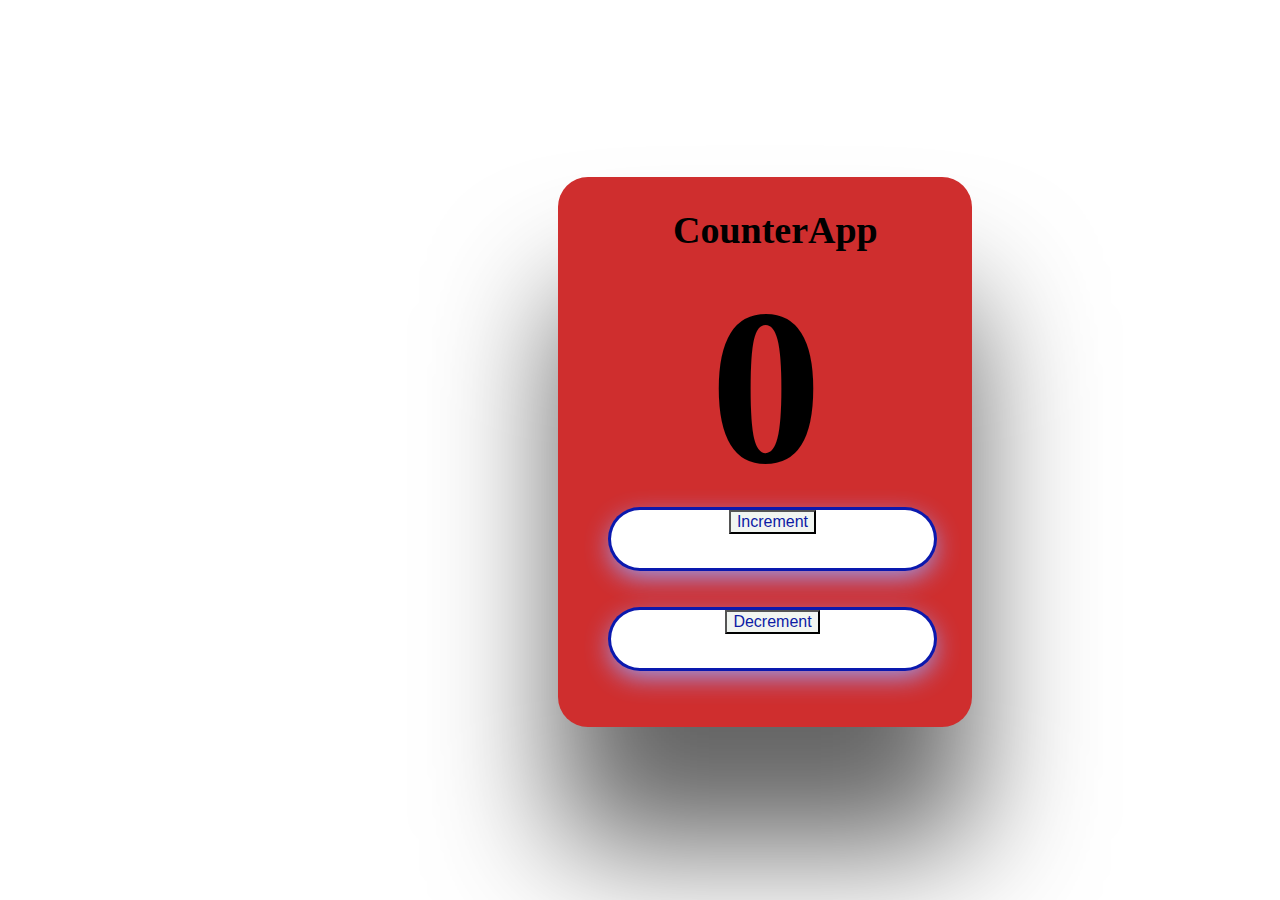
==== new.html @ eea18eae "initial commit" ====
<!DOCTYPE html>
<html>
	<head>
		<!-- CSS code-->

		<style>
			/*apply css properties to body tag*/

			body {
				position: absolute;
				left: 0%;
				text-align: center;
				background-color:linear-gradient(309.41deg, #39FFF3 -13.25%, rgba(0, 16, 171, 0.96) 110.52%);
			}

			/*apply css properties to container class*/

			.container {
				justify-content: center;
				align-items: center;
				display: flex;
				height: 100%;
				text-align: center;
			}

			.rectangle {
				position: absolute;
				width: 414px;
				height: 550px;
				left: 550px;
				top: 169px;
				
				background: #cf2e2e;
				box-shadow: 0px 119px 126px rgba(0, 0, 0, 0.61);
				border-radius: 30px;
			}

			.rectanglei {
				position: absolute;
width: 329px;
height: 64px;
left: 50px;
top: 330px;

background: #FFFFFF;
border: 3px solid rgba(0, 16, 171, 0.96);
box-sizing: border-box;
box-shadow: 0px 8px 27px -3px #97A1F5;
border-radius: 73px;
			}
			.rectangled {
				position: absolute;
width: 329px;
height: 64px;
left: 50px;
top: 430px;

background: #FFFFFF;
border: 3px solid rgba(0, 16, 171, 0.96);
box-sizing: border-box;
box-shadow: 0px 8px 27px -3px #97A1F5;
border-radius: 73px;
			}

			

			/*apply css properties to button tag*/

			button {
				font-size: 16px;
				background-color: rgb(241, 245, 241);
				color: #0C1BA4;
				
			}

			/*apply hover effect to button tag*/

			button:hover {
				background-color: #0C1BA4;
				color: rgb(241, 245, 241);
			}

			/*apply css properties to h2 tag*/

			h2 {
				color: black;
				margin: 0 75px;
				width: 266px;
height: 200px;
font-weight: 600;
font-size: 223px;
line-height: 204px;
			}
			/*apply css properties to h1 tag*/

			h1 {
				color: #000000;
				text-align: center;
				padding-left: 5%;
				font-family: Poppins;
font-style: normal;
font-weight: 600;
font-size: 38px;
line-height: 57px;
			}
		</style>
	</head>

	<body>
		<!-- give a suitable heading using h1 tag-->
		

	    <div class="rectangle">
		    <h1>CounterApp</h1>
			<!-- adding button and heading to show the digits -->
			<!-- increment() and decrement() functions on button click-->
			<div class="rectanglei"><button onclick="increment()">Increment</button></div>
			
			<h2 id="counting"></h2>
			<div class="rectangled"><button onclick="decrement()">Decrement</button></div>
		</div>
		<!-- JavaScript code-->
		<script>
			//initialising a variable name data
			var data = 0;

			//printing default value of data that is 0 in h2 tag
			document.getElementById("counting").innerText = data;

			//creation of increment function
			function increment() {
				data = data + 1;
				document.getElementById("counting").innerText = data;
			}
			//creation of decrement function
			function decrement() {
				data = data - 1;
				document.getElementById("counting").innerText = data;
			}
		</script>
	</body>
</html>
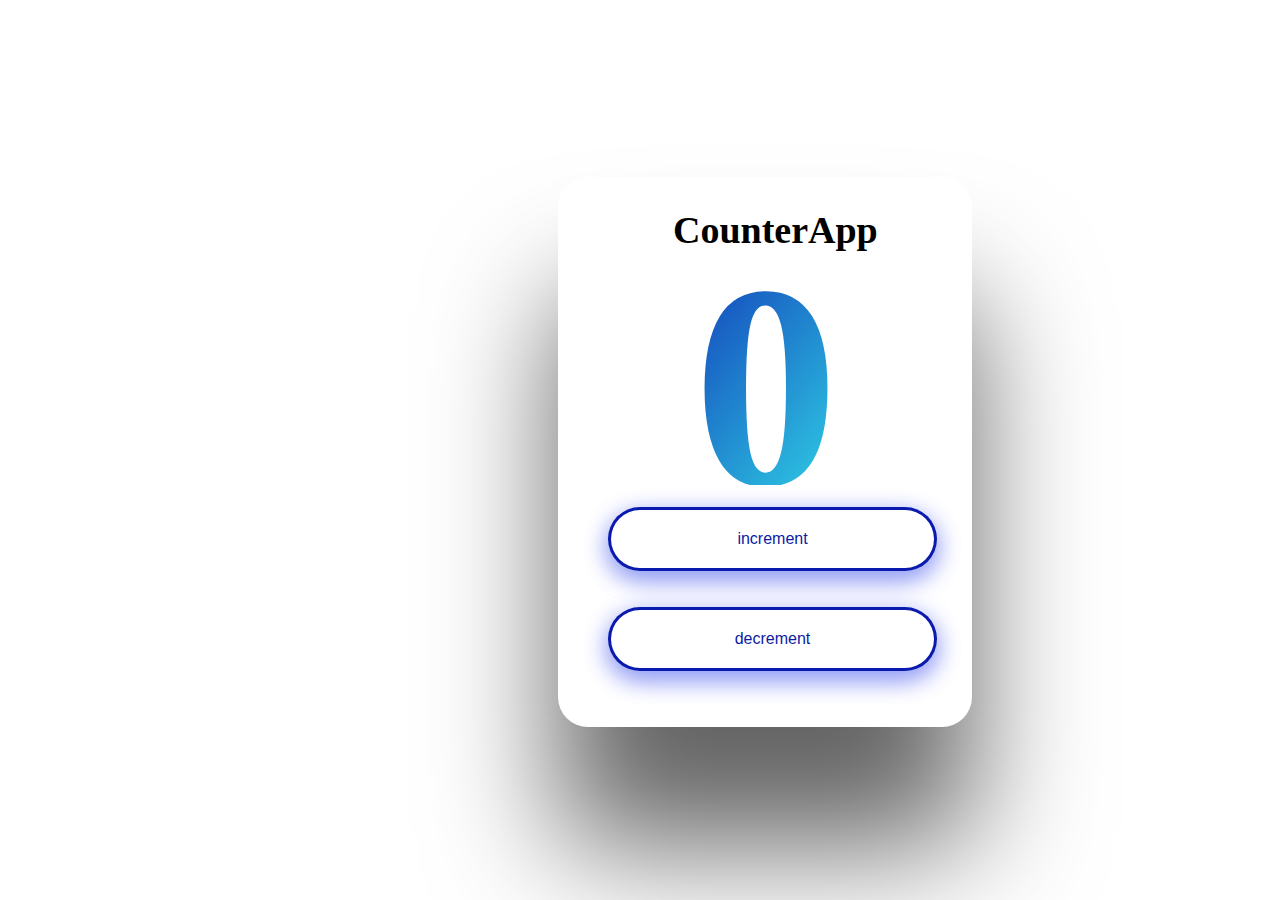
==== commit 5749401c: "made few changes" ====
--- a/new.html
+++ b/new.html
@@ -3,15 +3,20 @@
 	<head>
 		<!-- CSS code-->
 
-		<style>
+		<style >
 			/*apply css properties to body tag*/
 
+			
+			
+			
 			body {
 				position: absolute;
 				left: 0%;
 				text-align: center;
 				background-color:linear-gradient(309.41deg, #39FFF3 -13.25%, rgba(0, 16, 171, 0.96) 110.52%);
+				
 			}
+			
 
 			/*apply css properties to container class*/
 
@@ -21,6 +26,8 @@
 				display: flex;
 				height: 100%;
 				text-align: center;
+				background-color: linear-gradient(309.41deg, #39FFF3 -13.25%, rgba(0, 16, 171, 0.96) 110.52%);
+				
 			}
 
 			.rectangle {
@@ -30,7 +37,7 @@
 				left: 550px;
 				top: 169px;
 				
-				background: #cf2e2e;
+				background: #FFFFFF;
 				box-shadow: 0px 119px 126px rgba(0, 0, 0, 0.61);
 				border-radius: 30px;
 			}
@@ -43,7 +50,7 @@
 top: 330px;
 
 background: #FFFFFF;
-border: 3px solid rgba(0, 16, 171, 0.96);
+
 box-sizing: border-box;
 box-shadow: 0px 8px 27px -3px #97A1F5;
 border-radius: 73px;
@@ -56,7 +63,7 @@
 top: 430px;
 
 background: #FFFFFF;
-border: 3px solid rgba(0, 16, 171, 0.96);
+
 box-sizing: border-box;
 box-shadow: 0px 8px 27px -3px #97A1F5;
 border-radius: 73px;
@@ -67,9 +74,17 @@
 			/*apply css properties to button tag*/
 
 			button {
+				width: 329px;
+				height: 64px;
+				left: 50px;
+				top: 430px;
+				border-radius: 73px;
 				font-size: 16px;
-				background-color: rgb(241, 245, 241);
+				background-color: #FFFFFF;
+				box-shadow: 0px 8px 27px -3px #97A1F5;
 				color: #0C1BA4;
+				box-sizing: border-box;	
+				border: 3px solid rgba(0, 16, 171, 0.96);
 				
 			}
 
@@ -83,13 +98,15 @@
 			/*apply css properties to h2 tag*/
 
 			h2 {
-				color: black;
 				margin: 0 75px;
 				width: 266px;
 height: 200px;
 font-weight: 600;
-font-size: 223px;
+font-size: 290px;
 line-height: 204px;
+background: linear-gradient(309.41deg, #39FFF3 -13.25%, rgba(0, 16, 171, 0.96) 110.52%);
+-webkit-text-fill-color: transparent;
+-webkit-background-clip: text;
 			}
 			/*apply css properties to h1 tag*/
 
@@ -102,6 +119,7 @@
 font-weight: 600;
 font-size: 38px;
 line-height: 57px;
+
 			}
 		</style>
 	</head>
@@ -110,14 +128,16 @@
 		<!-- give a suitable heading using h1 tag-->
 		
 
-	    <div class="rectangle">
-		    <h1>CounterApp</h1>
+	    <div id="lin_grad">
+		    <div class="rectangle">
+		        <h1>CounterApp</h1>
 			<!-- adding button and heading to show the digits -->
 			<!-- increment() and decrement() functions on button click-->
-			<div class="rectanglei"><button onclick="increment()">Increment</button></div>
+			    <div class="rectanglei"><button onclick="increment()">increment</button></div>
 			
-			<h2 id="counting"></h2>
-			<div class="rectangled"><button onclick="decrement()">Decrement</button></div>
+			    <h2 id="counting" ></h2>
+			    <div class="rectangled"><button onclick="decrement()">decrement</button></div>
+		    </div>
 		</div>
 		<!-- JavaScript code-->
 		<script>
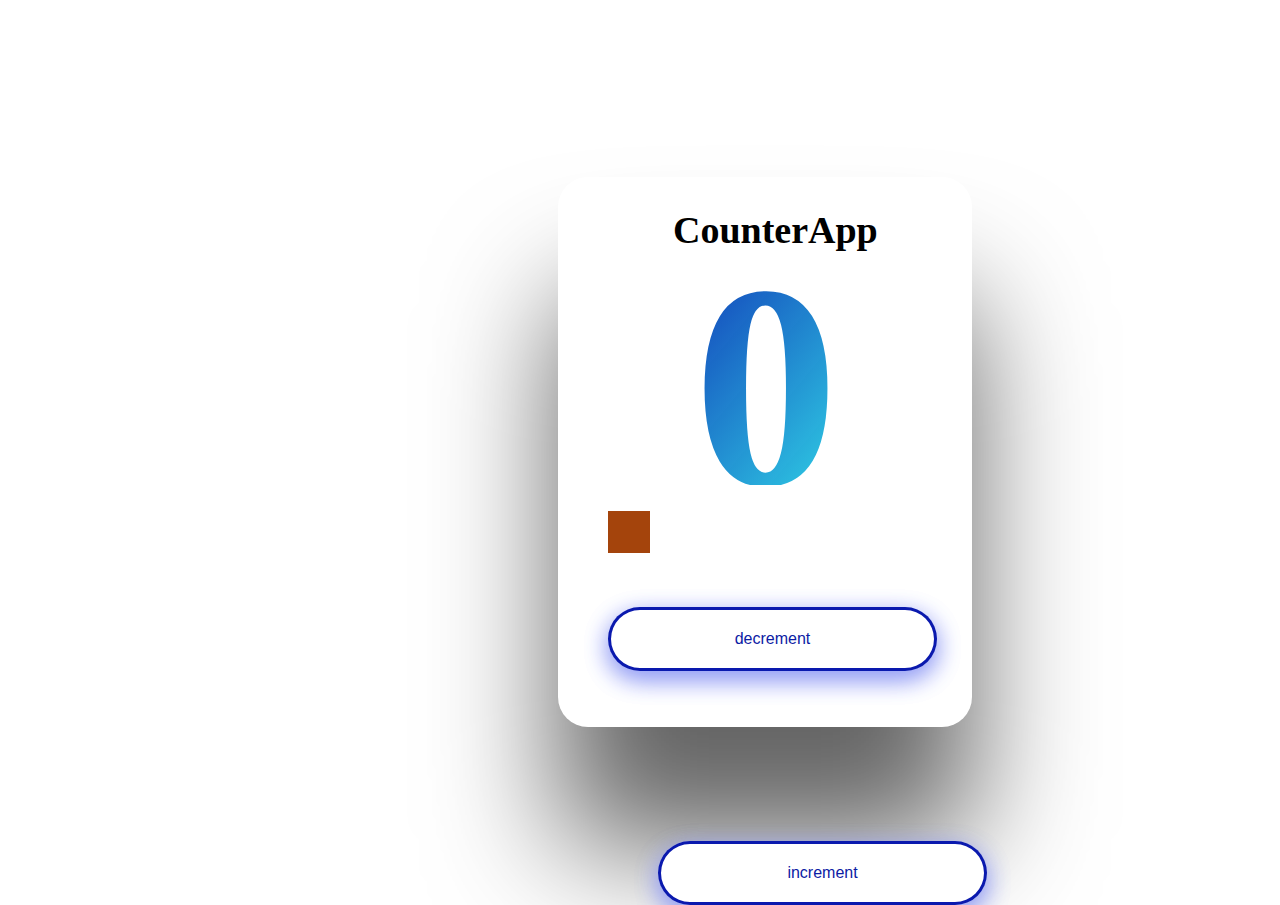
==== commit ec836e35: "seperated" ====
--- a/new.html
+++ b/new.html
@@ -13,21 +13,30 @@
 				position: absolute;
 				left: 0%;
 				text-align: center;
-				background-color:linear-gradient(309.41deg, #39FFF3 -13.25%, rgba(0, 16, 171, 0.96) 110.52%);
+				
 				
 			}
 			
 
 			/*apply css properties to container class*/
 
-			.container {
+			#container {
 				justify-content: center;
 				align-items: center;
 				display: flex;
 				height: 100%;
-				text-align: center;
-				background-color: linear-gradient(309.41deg, #39FFF3 -13.25%, rgba(0, 16, 171, 0.96) 110.52%);
+				text-align: left;
+				background-image:linear-gradient(to bottom right,red,yellow) !important;
 				
+			}
+			.ellipse {
+				position: absolute;
+				width: 42px;
+				height: 42px;
+				left: 50px;
+				top: 334px;
+				
+				background: #a4440c;
 			}
 
 			.rectangle {
@@ -133,7 +142,7 @@
 		        <h1>CounterApp</h1>
 			<!-- adding button and heading to show the digits -->
 			<!-- increment() and decrement() functions on button click-->
-			    <div class="rectanglei"><button onclick="increment()">increment</button></div>
+			<div class="ellipse"><div class="rectanglei"><button onclick="increment()">increment</button></div></div>
 			
 			    <h2 id="counting" ></h2>
 			    <div class="rectangled"><button onclick="decrement()">decrement</button></div>
